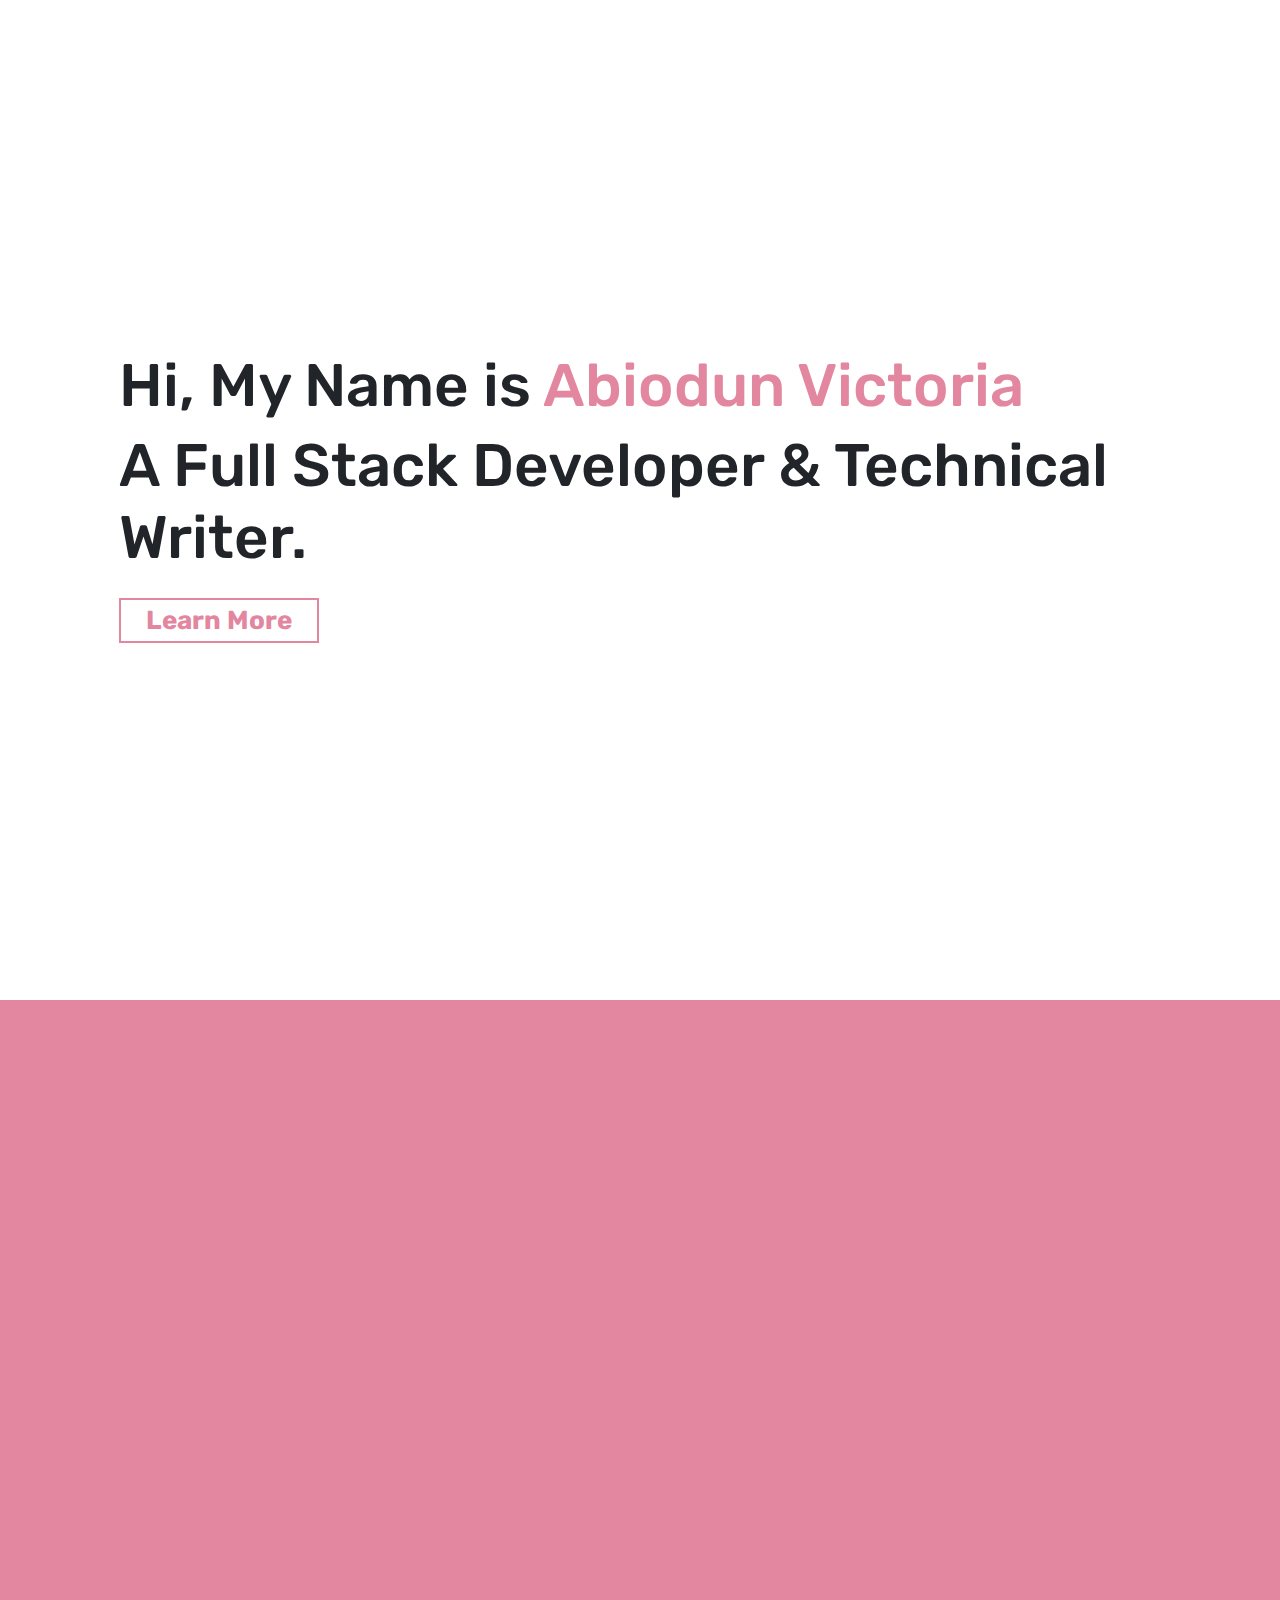
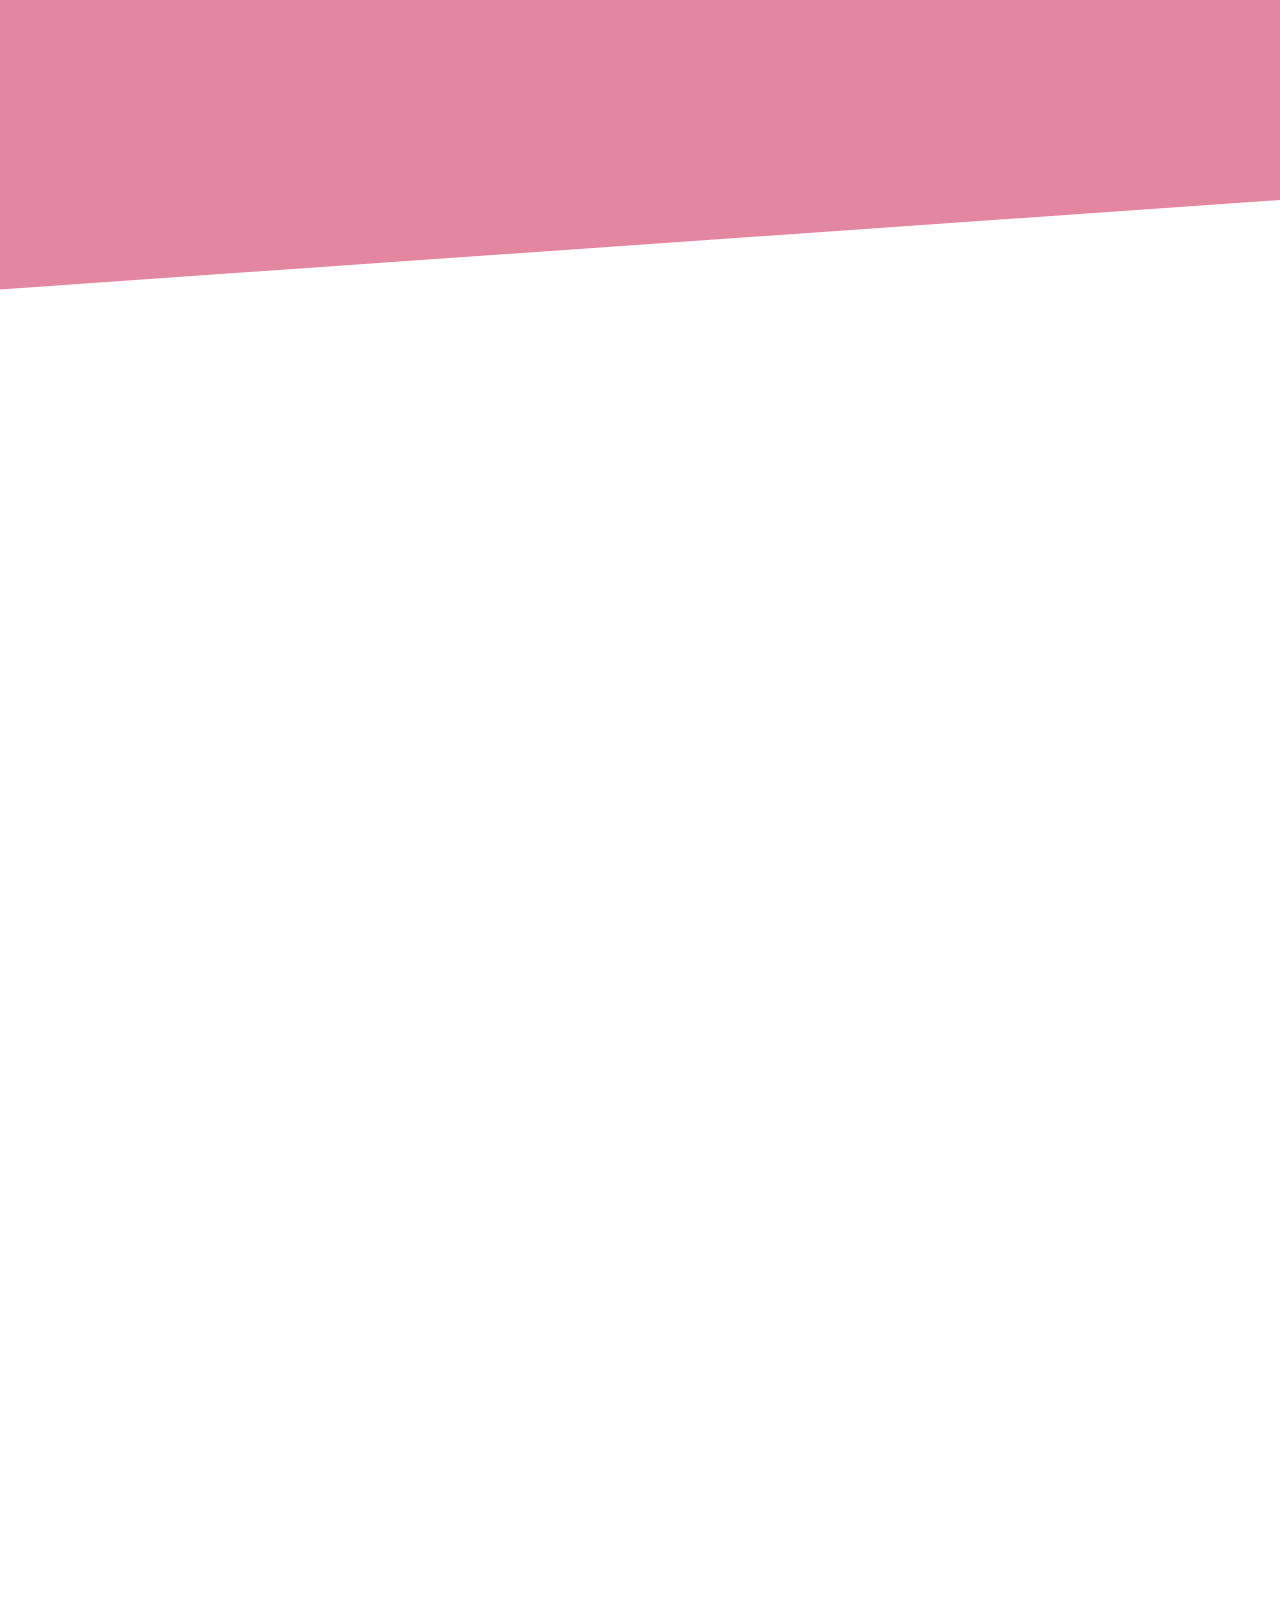
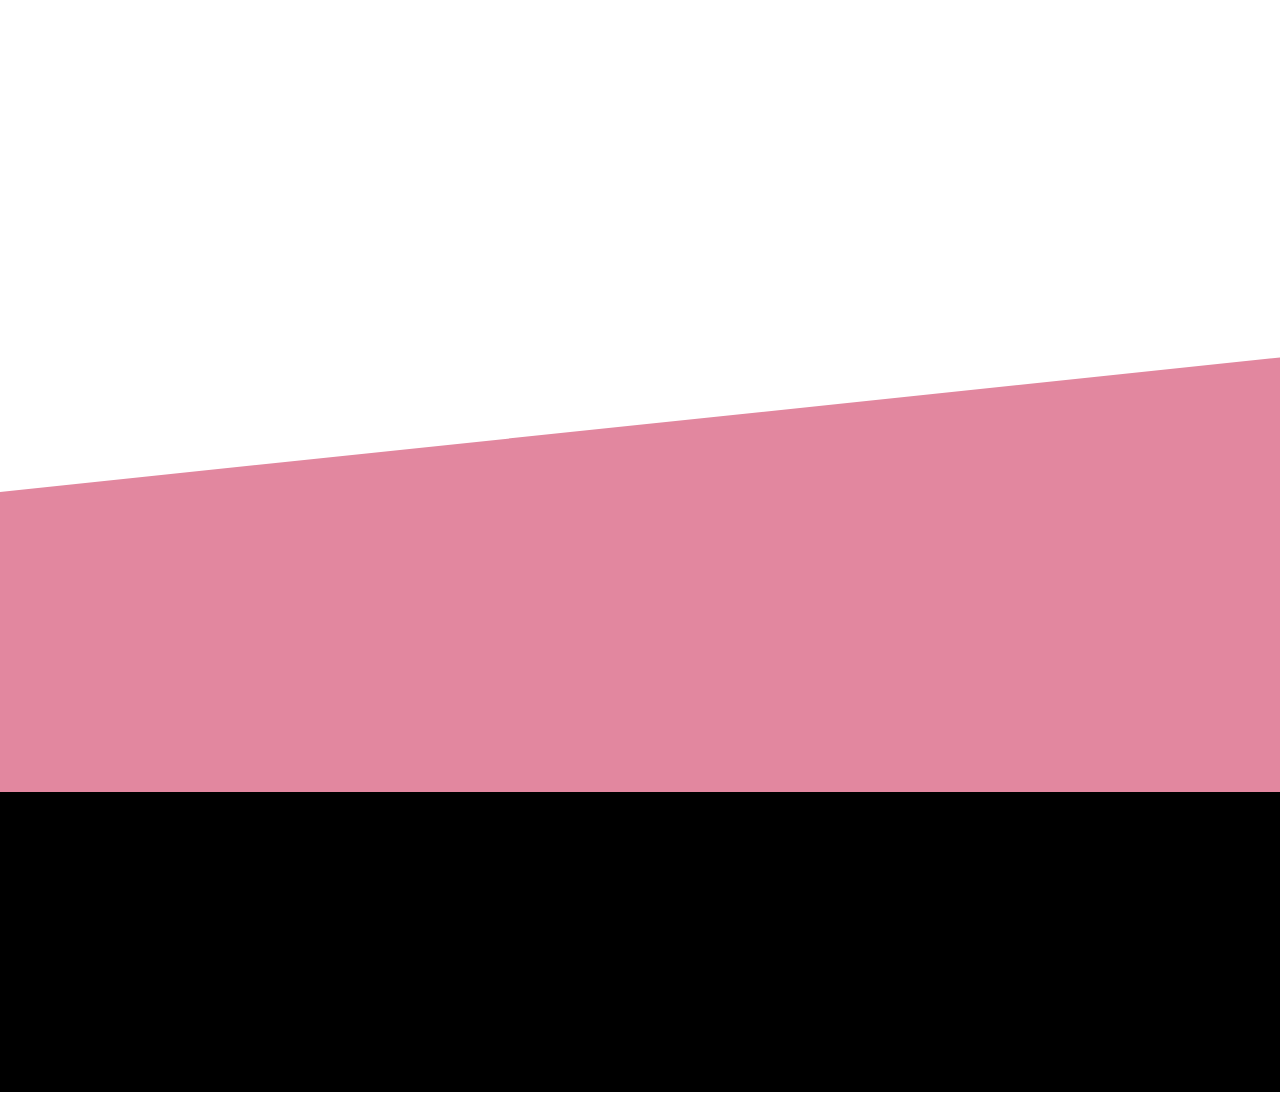
==== home.html @ 6bccb9c4 "Add files via upload" ====
<!DOCTYPE html>
<html lang="en">
<head>
    <meta charset="UTF-8">
    <meta http-equiv="X-UA-Compatible" content="IE=edge">
    <meta name="viewport" content="width=device-width, initial-scale=1.0">
    <title>Victoia's portfolio page </title>
    <link href="bootstrap/css/bootstrap.css" rel="stylesheet" type="text/css">
	<link href='fontawesome/css/all.css' rel='stylesheet'>
    <link href="https://fonts.googleapis.com/css?family=Rubik:300,300i,400,400i,500,500i,700,700i,900,900i" rel="stylesheet">
    <link href='https://fonts.googleapis.com/css?family=Montserrat' rel='stylesheet'>
    <link rel="stylesheet" href="https://unpkg.com/aos@next/dist/aos.css" />
<style>
  

    body{
        margin: 0;
        padding: 0;
        font-family: Rubik;
    }
    
    
   
    #first_row{
        min-height: 1000px;
        background-color: white;
        display: flex;
        
    }
    
    

    #my_name{
        min-height: 300px;
    }
    #full_name{
        color:#E2879F;
    }
    .text_size{
        font-size: 60px;
    }
    #learn{
        border: 2px solid #E2879F;
        background-color: white;
        font-size:26px ;
        color:#E2879F;
        min-width: 200px;
        transition: background-color 0.5s ease-in-out, color 0.5s ease-in-out;
        transition-timing-function: linear;

    }
    #learn:hover{
        background-color: #E2879F;
        color:white;

    }
    #learn:focus{
        background-color: #E2879F;
        color:white;

    }
    #second_row{
        background-color: #E2879F;
        min-height:100px;
        color: white;
        display: flex;
    }
    #about{
        text-align: center;
        font-size: 60px;
        
    }
    #third_row{
        background-color: #E2879F;
        min-height:680px;
        color: white;
        display: flex;
        position: relative;
        font-family: montserrat;
    }
    #third_row:after{
        position: absolute;
        height: 100%;
        width: 100%;
        content:'';
        background: inherit;
        top:0;
        right: 0;
        left: 0;
        bottom: 0;
        z-index: -1;
        transform-origin: top right;
        transform:skewY(-4deg)
    }
    
    #fourth_row{
        min-height:80px;
        display: flex;

        
    }
    #aboutmecontent{
        min-height:500px;
        font-size: 22px;
    }
    #img{
        min-height:500px;

    }

    #learn2{
        border: 2px solid #E2879F;
        background-color: white;
        font-size:24px ;
        color:#E2879F;
        min-width: 200px;
        transition: background-color 0.5s ease-in-out, color 0.5s ease-in-out;
        transition-timing-function: linear;

    }
    #learn2:hover{
        background-color: #E2879F;
        color:white;
        border: 2px solid white;

    }
    #project{
        text-align: center;
        font-size: 60px;
        color:black;

    }
    #project1{
        font-family:  montserrat;
        min-height: 400px;
        display: flex;
        color:black;
        font-family: Rubik;


    }
    #wedwheel{
        font-family: montserrat;
        font-size: 18px;
    }
    #project2{
        font-family:  montserrat;
        min-height: 400px;
        display: flex;
        color:black;
        font-family: Rubik;


    }
    #portfolio{
        font-family: montserrat;
        font-size: 18px;
    }
    .live{
        border: 2px solid #E2879F;
        background-color: white;
        color:#E2879F;
        transition: background-color 0.5s ease-in-out, color 0.5s ease-in-out;
        transition-timing-function: linear;
        
    }
    .live:hover{
        background-color: #E2879F;
        color:white;

    }
    .live:focus{
        background-color: #E2879F;
        color:white;

    }
    a{
        text-decoration: none;
        
    }
    #project3{
        font-family:  montserrat;
        min-height: 700px;
        display: flex;
        color:black;
        font-family: Rubik;


    }
    #git{
        font-family: montserrat;
        font-size: 18px;
    }
    #contact{
        background-color: #E2879F;
        min-height:300px;
        color: white;
        display: flex;
        position: relative;
        text-align: center;

    }
    #contact:before{
        position: absolute;
        height: 100%;
        width: 100%;
        content:'';
        background: inherit;
        top:0;
        right: 0;
        left: 0;
        bottom: 0;
        z-index: -1;
        transform-origin: bottom left;
        transform:skewY(-6deg)
    }
    #contacth1{
        font-size: 50px;

    }
    #learn1{
        border: 2px solid ;
        background-color: white;
        font-size:26px ;
        color:#E2879F !important;
        transition: background-color 0.5s ease-in-out, color 0.5s ease-in-out;
        transition-timing-function: linear;

    }
    #learn1:hover{
        background-color: #E2879F;
        color:white !important;
        border: 2px solid white;

    }
   
    #contacta{
        color:#E2879F;

    }
    #contacta:hover{
        color:white !important;
    }
    #contactp{
        font-family: montserrat;
        font-size: 24px;
    }
    #footer{
        background-color: black;
        min-height:300px;
        color: white;
        display: flex;
        text-align: center; 
    }
    i{
        color: white !important;
    }
</style>

</head>
<body>
    <div class="container-fluid">
        <div class="row justify-content-center" id="first_row" data-aos="zoom-out">
           
            <div class="col-lg-10 col-11 align-self-center" id="my_name">
                <h4 class="text_size"> Hi, My Name is <span id="full_name"> Abiodun Victoria</span></h4>
                <h4 class="text_size">A Full Stack Developer & Technical Writer.</h4>
                <a href="#second_row"><button id="learn" class="mt-3"><b>Learn More</b></button></a>
            </div>

        </div>
        <div class="row justify-content-center" id="second_row">

            <div class="col-lg-2 col-12" id="about" data-aos="flip-up">
               <h1 class="mt-3"> ABOUT ME</h1>
            </div>
            

        </div>
        <div class="row justify-content-around mb-lg-5" id="third_row">

            <div class="col-lg-3 col-12" id="img" data-aos="fade-left">
                <img src="image/me.jpg" alt="my picture" height=500px class="col-12 mt-lg-5">
            </div>
            <div class="col-lg-7 col-12 " id="aboutmecontent" data-aos="fade-right">
                <p class="mt-lg-5">
                    I am a full stack developer proficient in front-end and back-end development. I have a strong foundation in programming languages such as HTML, CSS, JavaScript, and Python. I understand how a web application works, from the user interface (UI) that the user sees and interacts with to the server-side logic and databases that store and manage the data.
                    Also, I am familiar with database technologies such as MySQL, MongoDB, and SQL Server and have experience working with version control systems like Git.
                    In addition to technical skills, I have excellent problem-solving abilities, strong communication skills, and the ability to work well in a team environment. I can take a project from concept to completion and adapt to new technologies and methodologies as needed.

                </p>

                <a href="image/mycv.pdf" target="_blank"><button id="learn2" class="mt-3 mb-5 ms-5 ms-sm-1"><b>View Resume</b></button></a>

             </div>


        </div>
        <div class="row justify-content-center mb-lg-5" id="fourth_row">
            <div class="col-lg-2 col-12 mt-lg-5" id="project" data-aos="zoom-out">
                <h1 class="mt-md-5 mt-3"> PROJECTS</h1>
             </div>
             
           


        </div>
        <div class="row justify-content-center mt-lg-5" id="project1" >
            <div class="col-lg-3 col-12 mb-5" id="" data-aos="fade-left">
                <h4>Wedding Wheel</h4>
                <p id="wedwheel">Wedding wheel is a fully functional and responsive wedding planner app. It has features that helps couple seamlessly plan their event and connects couples to vendors.</p>
                <a href="http://vickyabiodun.pythonanywhere.com/home"><button class="live" class="mt-3"><b>See Live</b></button></a>

             </div>
             
             <div class="col-lg-5 col-12 mb-5" id="image" data-aos="fade-right">
               <a href="http://vickyabiodun.pythonanywhere.com/home" target="_blank"> <img src="image/wed.png" alt="project1" class="img-fluid"></a>
            </div>


        </div>

        <div class="row justify-content-center mt-lg-5" id="project2">
            <div class="col-lg-3 col-12 mb-5" id="" data-aos="fade-right">
                <h4>My portfolio Website</h4>
                <p id="portfolio">A simple landing page built with HTML, CSS, JS. It shows my skills and very few sample of my works.</p>
                <a href="" target="_blank"><button class="live mt-3" ><b>See Live</b></button></a>

             </div>
             
             <div class="col-lg-5 col-12 mb-5" id="" data-aos="fade-left">
               <a href="" target="_blank"><img src="image/portfolio.png" alt="project2" class="img-fluid"></a>
            </div>


        </div>
        <div class="row justify-content-center mt-lg-5" id="project3">
            <div class="col-lg-3 col-12" id="" data-aos="fade-left">
                <h4>Mini-Projects</h4>
                <p id="git">I have worked on other mini-projects, and the codes are accessible on my GitHub page.</p>
                <a href="https://github.com/Vickyabiodun" target="_blank"> <button class="live mt-3" ><b>See Live</b></button></a>

             </div>
             
             <div class="col-lg-5 col-12 mb-5" id="" data-aos="fade-right">
                <a href="https://github.com/Vickyabiodun" target="_blank"> <img src="image/github.png" alt="project3" class="img-fluid"></a>
            </div>


        </div>

        <div class="row justify-content-center mt-lg-5" id="contact">
            <div class="col-lg-4 col-12" id="" data-aos="flip-down">
                <h1 id="contacth1">CONTACT</h1>
                <p id="contactp">Interested in hiring me?</p>
                <button id="learn1" class="mt-3"><b><a href="mailto:abiodunvictoria28@gmail.com" id="contacta">Let's Talk</a></b></button>

             </div>
             
            

        </div>
        
        <div class="row justify-content-center" id="footer" >
            <div class="col-lg-3 mt-lg-5 mt-5 col-12" id="" data-aos="flip-left" data-aos-easing="ease-out-cubing" data-aos-duration="2000">
                <a href="#first_row" class="mt-lg-5 mt-5"><i class="fa-solid fa-angle-up fa-2x"></i></a><br>
                <p class="mt-lg-5 mt-5">
                <a href="https://github.com/Vickyabiodun" class="me-lg-5 me-5" target="_blank"> <i class="fa-brands fa-github fa-2x"></i></a>
                <a href="https://www.linkedin.com/in/abiodun-victoria-0122a6192/" class="me-lg-5 me-5" target="_blank"> <i class="fa-brands fa-linkedin fa-2x"></i></a>
                <a href="https://twitter.com/omobukola_" target="_blank"><i class="fa-brands fa-twitter fa-2x"></i></a>
                </p>
                <hr class="mt-lg-5 mb-lg-5 mt-5 mb-5">
                <p>
                    <i class="fa-regular fa-copyright"></i>2022 - Abiodun Victoria

                </p>
             </div>
             
            

        </div>
        
    </div>

    <script type='text/javascript' src='js/jquery-3.6.1.min.js'></script>
    <script src="https://unpkg.com/aos@next/dist/aos.js"></script>
    <script>
      AOS.init({
        duration: 3000,
        once: true,
      });
    </script>
</body>
</html>
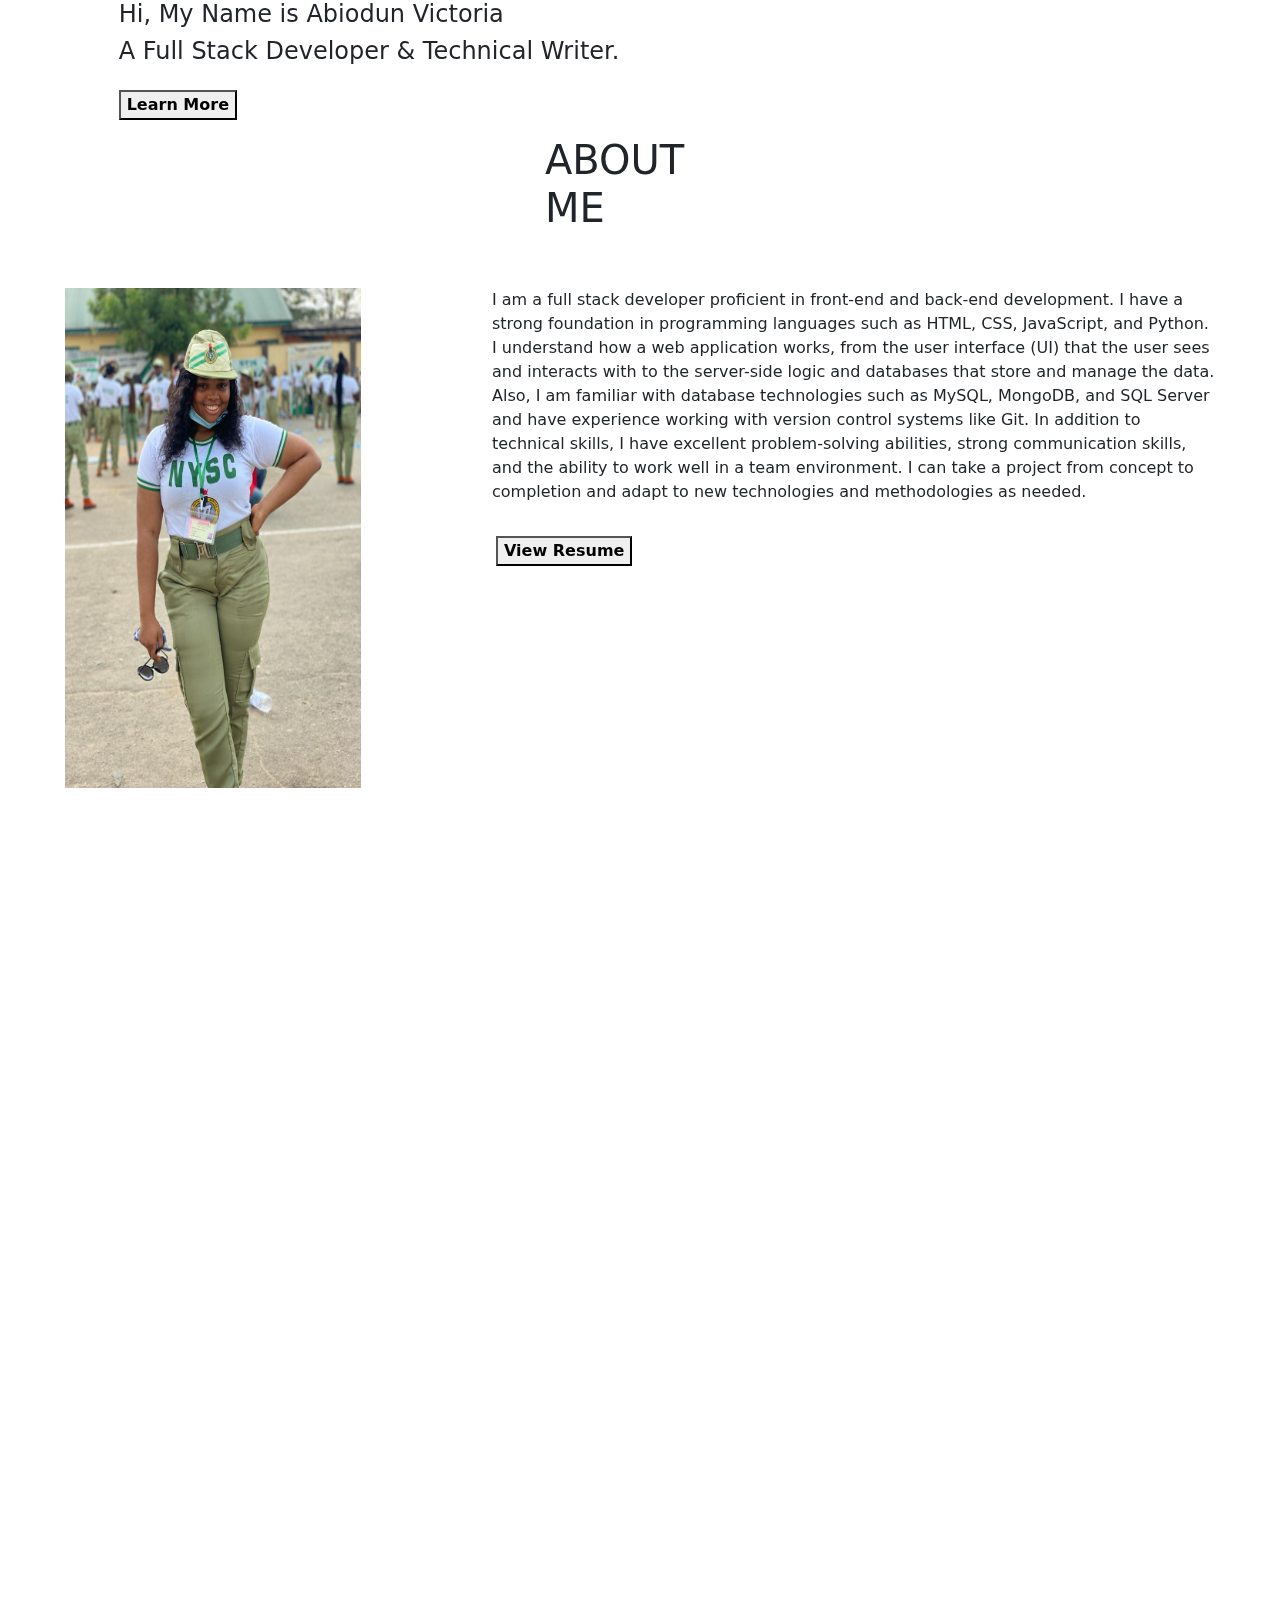
==== commit f1ef255b: "Update home.html" ====
--- a/home.html
+++ b/home.html
@@ -10,252 +10,8 @@
     <link href="https://fonts.googleapis.com/css?family=Rubik:300,300i,400,400i,500,500i,700,700i,900,900i" rel="stylesheet">
     <link href='https://fonts.googleapis.com/css?family=Montserrat' rel='stylesheet'>
     <link rel="stylesheet" href="https://unpkg.com/aos@next/dist/aos.css" />
-<style>
-  
+    <link rel="stylesheet" href="home.css" />
 
-    body{
-        margin: 0;
-        padding: 0;
-        font-family: Rubik;
-    }
-    
-    
-   
-    #first_row{
-        min-height: 1000px;
-        background-color: white;
-        display: flex;
-        
-    }
-    
-    
-
-    #my_name{
-        min-height: 300px;
-    }
-    #full_name{
-        color:#E2879F;
-    }
-    .text_size{
-        font-size: 60px;
-    }
-    #learn{
-        border: 2px solid #E2879F;
-        background-color: white;
-        font-size:26px ;
-        color:#E2879F;
-        min-width: 200px;
-        transition: background-color 0.5s ease-in-out, color 0.5s ease-in-out;
-        transition-timing-function: linear;
-
-    }
-    #learn:hover{
-        background-color: #E2879F;
-        color:white;
-
-    }
-    #learn:focus{
-        background-color: #E2879F;
-        color:white;
-
-    }
-    #second_row{
-        background-color: #E2879F;
-        min-height:100px;
-        color: white;
-        display: flex;
-    }
-    #about{
-        text-align: center;
-        font-size: 60px;
-        
-    }
-    #third_row{
-        background-color: #E2879F;
-        min-height:680px;
-        color: white;
-        display: flex;
-        position: relative;
-        font-family: montserrat;
-    }
-    #third_row:after{
-        position: absolute;
-        height: 100%;
-        width: 100%;
-        content:'';
-        background: inherit;
-        top:0;
-        right: 0;
-        left: 0;
-        bottom: 0;
-        z-index: -1;
-        transform-origin: top right;
-        transform:skewY(-4deg)
-    }
-    
-    #fourth_row{
-        min-height:80px;
-        display: flex;
-
-        
-    }
-    #aboutmecontent{
-        min-height:500px;
-        font-size: 22px;
-    }
-    #img{
-        min-height:500px;
-
-    }
-
-    #learn2{
-        border: 2px solid #E2879F;
-        background-color: white;
-        font-size:24px ;
-        color:#E2879F;
-        min-width: 200px;
-        transition: background-color 0.5s ease-in-out, color 0.5s ease-in-out;
-        transition-timing-function: linear;
-
-    }
-    #learn2:hover{
-        background-color: #E2879F;
-        color:white;
-        border: 2px solid white;
-
-    }
-    #project{
-        text-align: center;
-        font-size: 60px;
-        color:black;
-
-    }
-    #project1{
-        font-family:  montserrat;
-        min-height: 400px;
-        display: flex;
-        color:black;
-        font-family: Rubik;
-
-
-    }
-    #wedwheel{
-        font-family: montserrat;
-        font-size: 18px;
-    }
-    #project2{
-        font-family:  montserrat;
-        min-height: 400px;
-        display: flex;
-        color:black;
-        font-family: Rubik;
-
-
-    }
-    #portfolio{
-        font-family: montserrat;
-        font-size: 18px;
-    }
-    .live{
-        border: 2px solid #E2879F;
-        background-color: white;
-        color:#E2879F;
-        transition: background-color 0.5s ease-in-out, color 0.5s ease-in-out;
-        transition-timing-function: linear;
-        
-    }
-    .live:hover{
-        background-color: #E2879F;
-        color:white;
-
-    }
-    .live:focus{
-        background-color: #E2879F;
-        color:white;
-
-    }
-    a{
-        text-decoration: none;
-        
-    }
-    #project3{
-        font-family:  montserrat;
-        min-height: 700px;
-        display: flex;
-        color:black;
-        font-family: Rubik;
-
-
-    }
-    #git{
-        font-family: montserrat;
-        font-size: 18px;
-    }
-    #contact{
-        background-color: #E2879F;
-        min-height:300px;
-        color: white;
-        display: flex;
-        position: relative;
-        text-align: center;
-
-    }
-    #contact:before{
-        position: absolute;
-        height: 100%;
-        width: 100%;
-        content:'';
-        background: inherit;
-        top:0;
-        right: 0;
-        left: 0;
-        bottom: 0;
-        z-index: -1;
-        transform-origin: bottom left;
-        transform:skewY(-6deg)
-    }
-    #contacth1{
-        font-size: 50px;
-
-    }
-    #learn1{
-        border: 2px solid ;
-        background-color: white;
-        font-size:26px ;
-        color:#E2879F !important;
-        transition: background-color 0.5s ease-in-out, color 0.5s ease-in-out;
-        transition-timing-function: linear;
-
-    }
-    #learn1:hover{
-        background-color: #E2879F;
-        color:white !important;
-        border: 2px solid white;
-
-    }
-   
-    #contacta{
-        color:#E2879F;
-
-    }
-    #contacta:hover{
-        color:white !important;
-    }
-    #contactp{
-        font-family: montserrat;
-        font-size: 24px;
-    }
-    #footer{
-        background-color: black;
-        min-height:300px;
-        color: white;
-        display: flex;
-        text-align: center; 
-    }
-    i{
-        color: white !important;
-    }
-</style>
 
 </head>
 <body>
@@ -391,4 +147,4 @@
       });
     </script>
 </body>
-</html>+</html>
